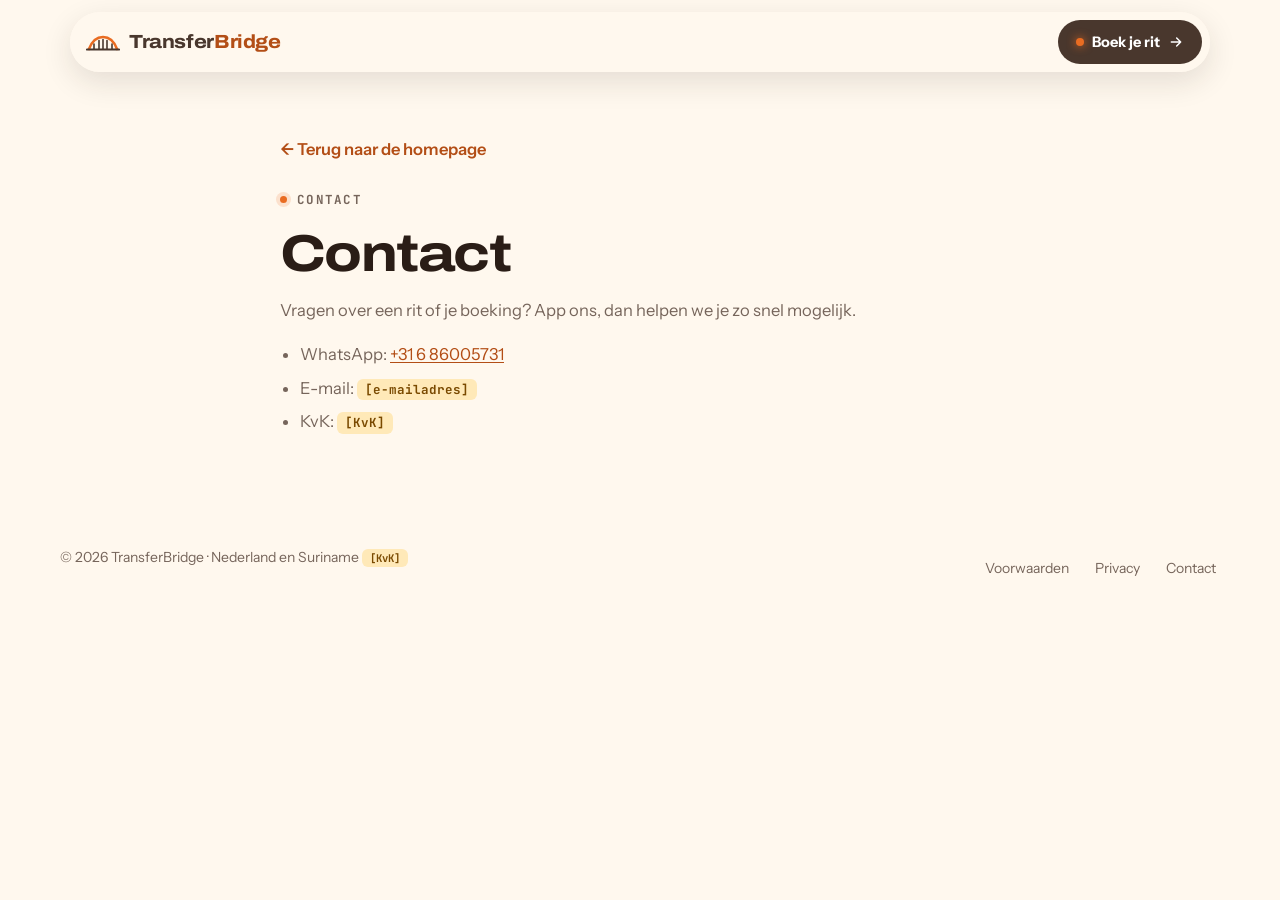
==== contact.html @ 7dc7ca0f "Reviewpunten verwerkt en WhatsApp-nummer toegevoegd - WhatsApp-nummer +31 6 86005731 in js/config.js" ====
<!doctype html>
<html lang="nl">
<head>
  <meta charset="utf-8">
  <meta name="viewport" content="width=device-width, initial-scale=1, viewport-fit=cover">
  <title>Contact | TransferBridge</title>
  <meta name="description" content="Neem contact op met TransferBridge.">
  <!-- Tot de livegang niet indexeren. Bij livegang deze regel weghalen. -->
  <meta name="robots" content="noindex, nofollow">
  <meta name="theme-color" content="#49372D">
  <link rel="icon" href="favicon.svg" type="image/svg+xml">
  <link rel="preconnect" href="https://fonts.googleapis.com">
  <link rel="preconnect" href="https://fonts.gstatic.com" crossorigin>
  <link rel="stylesheet" href="https://fonts.googleapis.com/css2?family=Archivo:wdth,wght@100..125,500..800&family=Instrument+Sans:wght@400;500;600;700&family=JetBrains+Mono:wght@500;700&display=swap">
  <link rel="stylesheet" href="css/style.css?v=2">
</head>
<body>
<svg width="0" height="0" style="position:absolute" aria-hidden="true"><symbol id="logo" viewBox="0 0 34 22"><path d="M3 18 C 9 2, 25 2, 31 18" fill="none" stroke="#E96C22" stroke-width="2.6" stroke-linecap="round"/><path d="M8 18v-5M13 18V9.5M17 18V8.5M21 18V9.5M26 18v-5" stroke="#49372D" stroke-width="1.6" stroke-linecap="round"/><path d="M1 18.5h32" stroke="#49372D" stroke-width="2.2" stroke-linecap="round"/></symbol><symbol id="arrow" viewBox="0 0 24 24"><path fill="none" stroke="currentColor" stroke-width="2.2" stroke-linecap="round" stroke-linejoin="round" d="M5 12h14M13 6l6 6-6 6"/></symbol></svg>
<div class="page">
  <header class="nav">
    <a class="brand" href="index.html" aria-label="TransferBridge, naar de homepage"><svg aria-hidden="true"><use href="#logo"/></svg><span>Transfer<b>Bridge</b></span></a>
    <a class="nav__cta" href="index.html#boeken" aria-label="Boek je rit"><i aria-hidden="true"></i><span>Boek je rit</span><svg width="16" height="16" aria-hidden="true" class="nav__cta-ico"><use href="#arrow"/></svg></a>
  </header>

  <main class="wrap legal">
    <a class="legal__back" href="index.html">← Terug naar de homepage</a>
    <span class="label">Contact</span>
    <h1>Contact</h1>
    <p>Vragen over een rit of je boeking? App ons, dan helpen we je zo snel mogelijk.</p>
    <ul>
      <li>WhatsApp: <a href="https://wa.me/31686005731" target="_blank" rel="noopener">+31 6 86005731</a></li>
      <li>E-mail: <span class="todo">[e-mailadres]</span></li>
      <li>KvK: <span class="todo">[KvK]</span></li>
    </ul>
  </main>

  <footer class="wrap foot">
    <span>© 2026 TransferBridge · Nederland en Suriname <span class="todo">[KvK]</span></span>
    <nav aria-label="Voettekst"><a href="voorwaarden.html">Voorwaarden</a><a href="privacy.html">Privacy</a><a href="contact.html">Contact</a></nav>
  </footer>
</div>
</body>
</html>
---- css/style.css ----
/* TransferBridge: licht crème met donkerbruine panelen en oranje gloed.
   Kenmerk: het reisbord (zoals op Schiphol), met alle ritdelen van één boeking onder elkaar.
   Eén blok per scherm: kop met reisbord, keuzelijst + donker paneel, boeken, lichtende tijdlijn, bento, annuleren, vragen, slot.
   Bewust één thema (licht met donkere vlakken); alle kleuren staan hieronder vast. */
:root {
  color-scheme: light;
  --cream: #FFF0D9; --paper: #FFF8EE; --card: #FFFFFF; --line: #EEDFCB; --line-2: #E2CDB1;
  --brown: #49372D; --brown-deep: #2B1F18; --brown-2: #3A2B22; --brown-line: #5C493D;
  --orange: #E96C22; --orange-deep: #B34E16; --orange-wash: #FCE3CF;
  --text: #2A1D16; --muted: #76655B; --on-dark: #FBEEDD; --on-dark-muted: #C7B3A2;
  --board: #1F1712; --board-text: #FFC79C;
  --ok: #2E7D4F; --ok-wash: #DDF1E4; --warn: #9A5A00; --warn-wash: #FFEFCF; --err: #B3261E;
  --todo: #7A4A00; --todo-bg: #FFE9B8;
  --f-display: "Archivo", "Helvetica Neue", Arial, sans-serif;
  --f-body: "Instrument Sans", system-ui, -apple-system, "Segoe UI", sans-serif;
  --f-mono: "JetBrains Mono", ui-monospace, Menlo, monospace;
  --r-xl: 30px; --r-lg: 20px; --r-md: 14px; --pill: 999px;
}
*, *::before, *::after { box-sizing: border-box; }
[hidden] { display: none !important; }
.sr-only { position: absolute; width: 1px; height: 1px; padding: 0; margin: -1px; overflow: hidden; clip: rect(0 0 0 0); white-space: nowrap; border: 0; }
img { max-width: 100%; }
html { scroll-behavior: smooth; }
body { margin: 0; background: var(--paper); color: var(--text); font-family: var(--f-body); font-size: 16.5px; line-height: 1.55; -webkit-font-smoothing: antialiased; }
h1, h2, h3, p { margin: 0; }
ul, ol { margin: 0; padding: 0; list-style: none; }
a { color: inherit; text-decoration: none; }
button, input, select, textarea { font: inherit; color: inherit; }
:focus-visible { outline: 3px solid var(--orange-deep); outline-offset: 3px; border-radius: 8px; }
.dark :focus-visible { outline-color: var(--orange); }
.page { padding-inline: 12px; }
.wrap { max-width: 1200px; margin-inline: auto; padding-inline: 20px; }
.todo { display: inline-block; padding: 1px 8px; border-radius: 6px; background: var(--todo-bg); color: var(--todo); font-family: var(--f-mono); font-size: .76em; font-weight: 700; white-space: nowrap; }

h1, h2 { font-family: var(--f-display); font-stretch: 118%; font-weight: 750; letter-spacing: -0.03em; line-height: 1.02; text-wrap: balance; }
h2 { font-size: clamp(32px, 4.4vw, 54px); }
h3 { font-family: var(--f-display); font-stretch: 108%; font-weight: 700; letter-spacing: -0.015em; line-height: 1.15; }
.label { display: inline-flex; align-items: center; gap: 10px; font-family: var(--f-mono); font-size: 12.5px; font-weight: 700; letter-spacing: .1em; text-transform: uppercase; color: var(--muted); }
.label::before { content: ""; width: 7px; height: 7px; border-radius: 50%; background: var(--orange); box-shadow: 0 0 0 4px rgba(233,108,34,0.16); }
.dark .label { color: var(--on-dark-muted); }
.dark .label::before { box-shadow: 0 0 0 4px rgba(233,108,34,0.2), 0 0 14px var(--orange); }
.hl { color: var(--orange-deep); }
.dark .hl { color: var(--orange); text-shadow: 0 0 30px rgba(233,108,34,0.5); }
.lead { font-size: clamp(16.5px, 1.6vw, 19px); color: var(--muted); max-width: 620px; }
.head { display: grid; gap: 16px; justify-items: center; text-align: center; max-width: 780px; margin: 0 auto 44px; }
.section { padding-block: clamp(80px, 10vw, 128px) 0; }

.btn { display: inline-flex; align-items: center; justify-content: center; gap: 12px; min-height: 52px; padding: 6px 6px 6px 22px; border-radius: var(--pill); border: 0; font-weight: 700; font-size: 15.5px; cursor: pointer; white-space: nowrap; transition: box-shadow .25s ease, transform .2s ease, background .2s ease; }
.btn__dot { width: 40px; height: 40px; border-radius: 50%; display: grid; place-items: center; flex-shrink: 0; }
.btn__dot svg { width: 18px; height: 18px; }
.btn--orange { background: var(--orange); color: var(--brown-deep); }
.btn--orange .btn__dot { background: var(--brown-deep); color: var(--orange); }
.btn--orange:hover { box-shadow: 0 0 36px rgba(233,108,34,0.5); }
.btn--brown { background: var(--brown); color: #fff; }
.btn--brown .btn__dot { background: var(--orange); color: var(--brown-deep); }
.btn--line { padding-right: 22px; background: transparent; border: 1.5px solid rgba(255,240,217,0.35); color: var(--on-dark); }
.btn--line:hover { border-color: var(--on-dark); }
.btn--ghost { padding-right: 22px; background: transparent; border: 1.5px solid var(--line-2); color: var(--text); }
.btn[disabled] { opacity: .45; cursor: not-allowed; box-shadow: none; }

/* Navigatie */
.nav { position: sticky; top: calc(10px + env(safe-area-inset-top, 0px)); z-index: 50; max-width: 1140px; margin: 12px auto 0; display: flex; align-items: center; gap: 16px; padding: 8px 8px 8px 16px; border-radius: var(--pill); background: rgba(255,248,238,0.92); backdrop-filter: blur(14px); -webkit-backdrop-filter: blur(14px); box-shadow: 0 10px 30px rgba(43,31,24,0.12); }
.brand { display: inline-flex; align-items: center; gap: 9px; margin-right: auto; font-family: var(--f-display); font-stretch: 112%; font-weight: 750; font-size: 19px; letter-spacing: -0.02em; color: var(--brown); }
.brand svg { width: 34px; height: 22px; flex-shrink: 0; }
.brand b { color: var(--orange-deep); font-weight: 750; }
.nav__links { display: flex; gap: 2px; }
.nav__links a { padding: 9px 14px; border-radius: var(--pill); font-weight: 600; font-size: 14.5px; color: #4E3F36; }
.nav__links a:hover { background: var(--cream); color: var(--text); }
.nav__cta { display: inline-flex; align-items: center; gap: 8px; min-height: 44px; padding: 0 18px; border-radius: var(--pill); background: var(--brown); color: #fff; font-weight: 700; font-size: 14.5px; }
.nav__cta i { width: 8px; height: 8px; border-radius: 50%; background: var(--orange); box-shadow: 0 0 10px var(--orange); }

/* Kop */
.hero { position: relative; overflow: hidden; isolation: isolate; margin-top: 12px; border-radius: var(--r-xl); background: radial-gradient(70% 80% at 85% 20%, #6A3A1E 0%, transparent 60%), radial-gradient(60% 60% at 0% 100%, #3E2A1F 0%, transparent 70%), var(--brown-deep); color: var(--on-dark); }
.hero__arc { position: absolute; z-index: -1; inset: auto -10% -46% -10%; height: 90%; border-radius: 50% 50% 0 0; border-top: 1.5px dashed rgba(233,108,34,0.35); pointer-events: none; }
.hero__grid { display: grid; grid-template-columns: 1fr 1fr; gap: 48px; align-items: center; padding-block: 68px 72px; }
.hero__body { display: grid; gap: 22px; justify-items: start; min-width: 0; }
.hero h1 { font-size: clamp(40px, 5.4vw, 70px); color: #fff; }
.hero__sub { font-size: clamp(16.5px, 1.6vw, 19px); color: var(--on-dark); opacity: .88; max-width: 540px; }
.hero__actions { display: flex; flex-wrap: wrap; gap: 10px; }
.hero__facts { display: flex; flex-wrap: wrap; gap: 8px; }
.hero__facts span { display: inline-flex; align-items: center; gap: 8px; padding: 8px 14px 8px 10px; border-radius: var(--pill); background: rgba(255,240,217,0.07); border: 1px solid rgba(255,240,217,0.16); font-size: 14px; font-weight: 600; }
.hero__facts span::before { content: ""; width: 18px; height: 18px; border-radius: 50%; background: rgba(233,108,34,0.2) url("data:image/svg+xml,%3Csvg xmlns='http://www.w3.org/2000/svg' viewBox='0 0 24 24' fill='none' stroke='%23E96C22' stroke-width='3.4' stroke-linecap='round' stroke-linejoin='round'%3E%3Cpath d='M20 6 9 17l-5-5'/%3E%3C/svg%3E") center/11px no-repeat; }

/* Reisbord */
.board { position: relative; min-width: 0; border-radius: 22px; background: var(--board); border: 1px solid #3B2C22; box-shadow: 0 40px 80px rgba(0,0,0,0.45), 0 0 0 6px rgba(255,240,217,0.04); font-family: var(--f-mono); overflow: hidden; }
.board__top { display: flex; justify-content: space-between; align-items: center; gap: 12px; padding: 16px 18px; border-bottom: 1px solid #3B2C22; color: var(--on-dark-muted); font-size: 12px; letter-spacing: .08em; text-transform: uppercase; }
.board__top b { color: var(--board-text); font-weight: 700; }
.board__route { display: flex; align-items: center; gap: 14px; padding: 18px; border-bottom: 1px solid #3B2C22; }
.board__code { font-family: var(--f-display); font-stretch: 125%; font-weight: 800; font-size: 34px; letter-spacing: .02em; color: #fff; line-height: 1; }
.board__code small { display: block; margin-top: 4px; font-family: var(--f-mono); font-size: 11px; font-weight: 500; letter-spacing: .06em; color: var(--on-dark-muted); text-transform: uppercase; }
.board__line { position: relative; flex: 1; height: 2px; background: repeating-linear-gradient(90deg, var(--orange) 0 8px, transparent 8px 14px); opacity: .7; }
.board__line::after { content: ""; position: absolute; top: 50%; left: 0; width: 10px; height: 10px; border-radius: 50%; background: var(--orange); box-shadow: 0 0 14px var(--orange); transform: translate(-50%, -50%); animation: fly 5s ease-in-out infinite; }
@keyframes fly { 0% { left: 0; } 70%, 100% { left: 100%; } }
.board__rows { display: grid; }
.brow { display: grid; grid-template-columns: 56px 1fr auto; gap: 12px; align-items: center; padding: 13px 18px; border-bottom: 1px solid #2E221B; font-size: 13.5px; color: var(--on-dark); }
.brow:last-child { border-bottom: 0; }
.brow__n { color: var(--board-text); font-weight: 700; }
.brow__w { min-width: 0; }
.brow__w b { display: block; font-weight: 700; color: #fff; white-space: nowrap; overflow: hidden; text-overflow: ellipsis; }
.brow__w span { color: var(--on-dark-muted); font-size: 12px; }
.brow__s { padding: 4px 10px; border-radius: 6px; background: #2E221B; color: var(--board-text); font-size: 11.5px; font-weight: 700; white-space: nowrap; }
.brow--flight { color: var(--on-dark-muted); }
.brow--flight b { color: var(--on-dark-muted); }
.brow--flight .brow__s { background: transparent; color: var(--on-dark-muted); border: 1px dashed #4A3A2E; }
.brow--next .brow__s { background: var(--orange); color: var(--brown-deep); box-shadow: 0 0 16px rgba(233,108,34,0.55); }
.chipf { position: absolute; z-index: 2; display: inline-flex; align-items: center; gap: 8px; padding: 9px 14px; border-radius: 999px; background: rgba(43,31,24,0.92); border: 1px solid rgba(233,108,34,0.45); font-size: 13px; font-weight: 600; color: #fff; white-space: nowrap; animation: float 6s ease-in-out infinite; }
.chipf::before { content: ""; width: 8px; height: 8px; border-radius: 50%; background: var(--orange); box-shadow: 0 0 10px var(--orange); }
.hero__visual { position: relative; min-width: 0; }
.chipf--1 { top: -18px; right: 18px; }
.chipf--2 { bottom: -18px; left: 18px; animation-delay: -3s; }
@keyframes float { 0%, 100% { transform: translateY(0); } 50% { transform: translateY(-8px); } }

/* Keuzelijst + donker paneel */
.pick { display: grid; grid-template-columns: 0.9fr 1.1fr; gap: 14px; padding: 14px; border-radius: var(--r-xl); background: var(--cream); }
.pick__list { display: grid; gap: 8px; align-content: start; }
.pick__opt { display: grid; grid-template-columns: auto 1fr auto; align-items: center; gap: 14px; padding: 18px; border-radius: var(--r-lg); border: 1.5px solid transparent; background: var(--card); text-align: left; cursor: pointer; transition: border-color .2s ease, box-shadow .2s ease; }
.pick__opt:hover { border-color: var(--line-2); }
.pick__opt[aria-selected="true"] { border-color: var(--orange); box-shadow: 0 0 0 5px rgba(233,108,34,0.14); }
.pick__ico { width: 48px; height: 48px; border-radius: 14px; display: grid; place-items: center; background: var(--orange-wash); color: var(--orange-deep); font-family: var(--f-display); font-stretch: 125%; font-weight: 800; font-size: 13px; letter-spacing: .02em; }
.pick__opt[aria-selected="true"] .pick__ico { background: var(--orange); color: var(--brown-deep); }
.pick__opt strong { display: block; font-family: var(--f-display); font-stretch: 108%; font-size: 19px; font-weight: 700; }
.pick__opt span { font-size: 14.5px; color: var(--muted); }
.pick__opt svg { width: 20px; height: 20px; color: var(--muted); }
.panel { position: relative; overflow: hidden; display: grid; gap: 22px; align-content: start; padding: 32px; border-radius: var(--r-lg); background: radial-gradient(80% 70% at 100% 0%, #6A3A1E 0%, transparent 60%), var(--brown-deep); color: var(--on-dark); min-height: 440px; }
.panel h3 { font-size: clamp(24px, 2.6vw, 32px); color: #fff; }
.panel p { color: var(--on-dark-muted); max-width: 520px; }
.panel__legs { display: grid; gap: 8px; }
.panel__legs li { display: flex; align-items: center; gap: 12px; padding: 12px 14px; border-radius: var(--r-md); background: rgba(255,240,217,0.06); border: 1px solid rgba(255,240,217,0.1); font-size: 15px; }
.panel__legs li b { font-family: var(--f-mono); font-size: 12px; color: var(--board-text); min-width: 46px; }
.panel__price { display: flex; flex-wrap: wrap; gap: 10px; }
.panel__price div { flex: 1 1 140px; padding: 14px 16px; border-radius: var(--r-md); background: rgba(233,108,34,0.1); border: 1px solid rgba(233,108,34,0.35); }
.panel__price small { display: block; font-size: 13px; color: var(--on-dark-muted); }
.panel__price strong { font-family: var(--f-display); font-stretch: 112%; font-size: 30px; font-weight: 750; color: #fff; }
.panel .btn { justify-self: start; }
.panel__fade { animation: fade .35s ease; }
@keyframes fade { from { transform: translateY(8px); opacity: .4; } to { transform: none; opacity: 1; } }

/* Boeken */
.book { display: grid; grid-template-columns: 1.4fr 0.6fr; gap: 14px; align-items: start; padding: 14px; border-radius: var(--r-xl); background: var(--cream); }
.form { display: grid; gap: 14px; min-width: 0; }
.steps { display: grid; grid-template-columns: repeat(4, 1fr); gap: 6px; padding: 6px; margin: 0; list-style: none; border-radius: var(--pill); background: var(--card); }
.steps li { display: flex; }
.steps button { width: 100%; }
.steps button { display: flex; align-items: center; justify-content: center; gap: 8px; min-height: 44px; border: 0; border-radius: var(--pill); background: transparent; font-weight: 700; font-size: 14px; color: var(--muted); cursor: pointer; }
.steps button b { display: grid; place-items: center; width: 24px; height: 24px; border-radius: 50%; background: var(--paper); font-size: 12px; }
.steps button[aria-current="step"] { background: var(--brown); color: #fff; }
.steps button[aria-current="step"] b { background: var(--orange); color: var(--brown-deep); }
.steps button.is-done b { background: var(--ok-wash); color: var(--ok); }
.card { display: grid; gap: 18px; padding: 26px; border-radius: var(--r-lg); background: var(--card); }
.card > h3 { font-size: 22px; }
.card__hint { font-size: 14.5px; color: var(--muted); margin-top: -10px; }
.seg { display: grid; grid-auto-flow: column; grid-auto-columns: 1fr; gap: 4px; padding: 4px; border-radius: var(--pill); background: var(--paper); border: 1px solid var(--line); }
.seg button { min-height: 44px; padding: 0 12px; border: 0; border-radius: var(--pill); background: transparent; font-weight: 700; font-size: 14.5px; color: var(--muted); cursor: pointer; }
.seg button[aria-pressed="true"] { background: var(--brown); color: #fff; }
.field-label { display: block; margin-bottom: 8px; font-size: 13.5px; font-weight: 700; }
.leg { display: grid; gap: 14px; padding: 18px; border-radius: var(--r-md); border: 1.5px solid var(--line); background: var(--paper); }
.leg__head { display: flex; align-items: center; gap: 12px; flex-wrap: wrap; }
.leg__n { font-family: var(--f-mono); font-size: 12px; font-weight: 700; padding: 4px 9px; border-radius: 6px; background: var(--brown); color: var(--board-text); }
.leg__head h4 { margin: 0; font-family: var(--f-display); font-stretch: 108%; font-size: 18px; font-weight: 700; }
.leg__flag { margin-left: auto; font-family: var(--f-mono); font-size: 11.5px; font-weight: 700; color: var(--muted); letter-spacing: .06em; }
.grid2 { display: grid; grid-template-columns: 1fr 1fr; gap: 12px; }
.grid3 { display: grid; grid-template-columns: 1.2fr 1fr 1fr; gap: 12px; }
.f { display: grid; gap: 6px; min-width: 0; }
.f label { font-size: 13.5px; font-weight: 700; }
.f input, .f select, .f textarea { width: 100%; min-height: 48px; padding: 11px 14px; border-radius: 12px; border: 1.5px solid var(--line-2); background: #fff; font-size: 16px; }
.f textarea { min-height: 90px; resize: vertical; }
.f input:focus, .f select:focus, .f textarea:focus { outline: none; border-color: var(--orange); box-shadow: 0 0 0 4px rgba(233,108,34,0.15); }
.f.is-err input, .f.is-err select { border-color: var(--err); }
.f__err { font-size: 13px; font-weight: 600; color: var(--err); }
.f__err:empty { display: none; }
.f--full { grid-column: 1 / -1; }
.note { display: flex; gap: 12px; align-items: flex-start; padding: 12px 14px; border-radius: 12px; background: var(--orange-wash); font-size: 14.5px; color: #5A3415; }
.note svg { width: 20px; height: 20px; flex-shrink: 0; margin-top: 1px; color: var(--orange-deep); }
.note--ok { background: var(--ok-wash); color: #1E5235; }
.note--ok svg { color: var(--ok); }
.note--warn { background: var(--warn-wash); color: #5C3700; }
.note--warn svg { color: var(--warn); }
.counts { display: grid; gap: 8px; }
.count { display: flex; align-items: center; justify-content: space-between; gap: 12px; padding: 12px 14px; border-radius: var(--r-md); background: var(--paper); border: 1px solid var(--line); }
.count strong { display: block; font-weight: 700; }
.count small { color: var(--muted); font-size: 13.5px; }
.stepper { display: inline-flex; align-items: center; gap: 4px; padding: 3px; border-radius: var(--pill); background: #fff; border: 1px solid var(--line-2); flex-shrink: 0; }
.stepper button { width: 40px; height: 40px; border: 0; border-radius: 50%; background: var(--cream); font-size: 20px; font-weight: 700; cursor: pointer; }
.stepper output { min-width: 30px; text-align: center; font-weight: 700; font-variant-numeric: tabular-nums; }
.veh { display: grid; grid-template-columns: auto 1fr; gap: 16px; align-items: center; padding: 18px; border-radius: var(--r-md); background: var(--brown-deep); color: var(--on-dark); }
.veh__ico { width: 64px; height: 64px; border-radius: 16px; display: grid; place-items: center; background: var(--orange); color: var(--brown-deep); box-shadow: 0 0 30px rgba(233,108,34,0.45); }
.veh__ico svg { width: 36px; height: 36px; }
.veh strong { display: block; font-family: var(--f-display); font-stretch: 112%; font-size: 20px; color: #fff; }
.veh span { font-size: 14px; color: var(--on-dark-muted); }
.check { display: flex; gap: 10px; align-items: flex-start; font-size: 14.5px; cursor: pointer; }
.check input { width: 20px; height: 20px; margin: 2px 0 0; accent-color: var(--orange-deep); flex-shrink: 0; }
.nav-steps { display: flex; justify-content: space-between; gap: 10px; flex-wrap: wrap; }

/* Samenvatting */
.sum { position: sticky; top: 96px; display: grid; gap: 16px; padding: 24px; border-radius: var(--r-lg); background: radial-gradient(90% 60% at 100% 0%, #5B331C 0%, transparent 60%), var(--brown-deep); color: var(--on-dark); min-width: 0; }
.sum h3 { font-size: 21px; color: #fff; }
.sum__ref { font-family: var(--f-mono); font-size: 12px; color: var(--on-dark-muted); letter-spacing: .06em; }
.sum__legs { display: grid; gap: 10px; }
.sum__legs li { display: grid; grid-template-columns: auto 1fr auto; gap: 10px; align-items: start; font-size: 14px; }
.sum__legs li > b { font-family: var(--f-mono); font-size: 11.5px; color: var(--board-text); padding-top: 2px; }
.sum__legs li span small { display: block; color: var(--on-dark-muted); font-size: 12.5px; }
.sum__legs li > em { font-style: normal; font-weight: 700; color: #fff; white-space: nowrap; font-variant-numeric: tabular-nums; }
.sum__legs li > em.q { color: var(--board-text); font-weight: 600; }
.sum__extra { font-size: 13.5px; color: var(--board-text); }
.sum__total { display: flex; justify-content: space-between; align-items: baseline; gap: 12px; padding-top: 14px; border-top: 1px solid var(--brown-line); color: var(--on-dark-muted); font-size: 14.5px; }
.sum__total strong { font-family: var(--f-display); font-stretch: 112%; font-size: 32px; font-weight: 750; color: #fff; font-variant-numeric: tabular-nums; }
.sum__mode { padding: 12px 14px; border-radius: var(--r-md); background: rgba(233,108,34,0.1); border: 1px solid rgba(233,108,34,0.35); font-size: 13.5px; }
.sum__mode b { color: var(--orange); }
.sum__micro { font-size: 12.5px; color: var(--on-dark-muted); }

/* Resultaat */
.done { display: grid; gap: 20px; justify-items: start; }
.done__ref { font-family: var(--f-mono); font-size: 14px; font-weight: 700; padding: 6px 12px; border-radius: 8px; background: var(--brown); color: var(--board-text); }
.track { display: grid; gap: 0; width: 100%; }
.track li { position: relative; display: grid; grid-template-columns: 28px 1fr; gap: 14px; padding-bottom: 18px; }
.track li::before { content: ""; position: absolute; left: 13px; top: 28px; bottom: 0; width: 2px; background: var(--line-2); }
.track li:last-child::before { display: none; }
.track i { width: 28px; height: 28px; border-radius: 50%; border: 2px solid var(--line-2); background: #fff; }
.track li.is-on i { border-color: var(--ok); background: var(--ok) url("data:image/svg+xml,%3Csvg xmlns='http://www.w3.org/2000/svg' viewBox='0 0 24 24' fill='none' stroke='white' stroke-width='3.4' stroke-linecap='round' stroke-linejoin='round'%3E%3Cpath d='M20 6 9 17l-5-5'/%3E%3C/svg%3E") center/14px no-repeat; }
.track li.is-now i { border-color: var(--orange); box-shadow: 0 0 0 5px rgba(233,108,34,0.18); }
.track strong { display: block; }
.track span { font-size: 14.5px; color: var(--muted); }

/* Tijdlijn */
.flow { display: grid; grid-template-columns: 0.85fr 1.15fr; gap: 56px; align-items: start; }
.flow__head { position: sticky; top: 120px; display: grid; gap: 18px; justify-items: start; }
.tl { position: relative; display: grid; gap: 14px; padding-left: 38px; }
.tl::before { content: ""; position: absolute; left: 13px; top: 8px; bottom: 8px; width: 2px; background: var(--line-2); }
.tl::after { content: ""; position: absolute; left: 13px; top: 8px; width: 2px; height: var(--fill, 0px); background: var(--orange); box-shadow: 0 0 12px var(--orange); transition: height .3s ease; }
.tl li { position: relative; display: grid; gap: 8px; padding: 22px 24px; border-radius: var(--r-lg); background: var(--card); border: 1.5px solid var(--line); transition: border-color .4s ease, box-shadow .4s ease; }
.tl li::before { content: ""; position: absolute; left: -32px; top: 28px; width: 16px; height: 16px; border-radius: 50%; background: var(--paper); border: 2px solid var(--line-2); transition: all .4s ease; }
.tl li.is-lit { border-color: var(--orange); box-shadow: 0 14px 40px rgba(233,108,34,0.14); }
.tl li.is-lit::before { background: var(--orange); border-color: var(--orange); box-shadow: 0 0 0 5px rgba(233,108,34,0.18), 0 0 16px var(--orange); }
.tl__when { font-family: var(--f-mono); font-size: 12px; font-weight: 700; letter-spacing: .06em; text-transform: uppercase; color: var(--orange-deep); }
.tl h3 { font-size: 21px; }
.tl p { color: var(--muted); }

/* Bento */
.bento { display: grid; grid-template-columns: repeat(6, 1fr); gap: 14px; padding: 14px; border-radius: var(--r-xl); background: var(--cream); }
.tile { position: relative; overflow: hidden; display: grid; gap: 12px; align-content: start; padding: 26px; border-radius: var(--r-lg); background: var(--card); min-width: 0; }
.tile h3 { font-size: 21px; }
.tile p { color: var(--muted); font-size: 15.5px; }
.tile--a { grid-column: span 4; background: radial-gradient(70% 90% at 100% 0%, #6A3A1E 0%, transparent 60%), var(--brown-deep); color: var(--on-dark); }
.tile--a h3 { color: #fff; } .tile--a p { color: var(--on-dark-muted); }
.tile--b { grid-column: span 2; }
.tile--c { grid-column: span 2; }
.tile--d { grid-column: span 2; }
.tile--e { grid-column: span 2; }
.land { display: grid; grid-template-columns: auto 1fr auto; gap: 12px; align-items: center; margin-top: 8px; font-family: var(--f-mono); font-size: 12.5px; color: var(--on-dark-muted); }
.land__bar { position: relative; height: 8px; border-radius: 99px; background: rgba(255,240,217,0.1); overflow: hidden; }
.land__bar::after { content: ""; position: absolute; inset: 0 auto 0 0; width: 100%; background: linear-gradient(90deg, var(--orange), #F7A56D); box-shadow: 0 0 14px var(--orange); transform-origin: left; animation: grow 4s ease-in-out infinite; }
@keyframes grow { 0% { transform: scaleX(.05); } 70%, 100% { transform: scaleX(1); } }
.land b { color: #fff; }
.rule { display: grid; gap: 6px; }
.rule div { display: flex; justify-content: space-between; gap: 10px; padding: 10px 12px; border-radius: 10px; background: var(--paper); font-size: 14px; }
.rule b { font-family: var(--f-mono); font-size: 12.5px; color: var(--orange-deep); }
.big { font-family: var(--f-display); font-stretch: 125%; font-size: 46px; font-weight: 800; letter-spacing: -0.03em; line-height: 1; color: var(--orange-deep); }

/* Wachten en no-show */
.wait { position: relative; overflow: hidden; display: grid; gap: 36px; padding: clamp(28px, 5vw, 56px); border-radius: var(--r-xl); background: radial-gradient(60% 70% at 100% 0%, #6A3A1E 0%, transparent 60%), var(--brown-deep); color: var(--on-dark); }
.wait__head { display: grid; gap: 16px; max-width: 720px; }
.wait__head h2 { color: #fff; }
.wait__head p { color: var(--on-dark-muted); font-size: clamp(16.5px, 1.6vw, 18.5px); }
.wait__steps { position: relative; display: grid; grid-template-columns: repeat(4, 1fr); gap: 14px; }
.wait__steps::before { content: ""; position: absolute; top: 15px; left: 8px; right: 8px; height: 2px; background: repeating-linear-gradient(90deg, rgba(233,108,34,0.55) 0 8px, transparent 8px 14px); }
.wait__steps li { position: relative; display: grid; gap: 8px; align-content: start; padding: 44px 20px 22px; border-radius: var(--r-lg); background: rgba(255,240,217,0.05); border: 1px solid rgba(255,240,217,0.1); }
.wait__steps li::before { content: ""; position: absolute; top: 8px; left: 20px; width: 16px; height: 16px; border-radius: 50%; background: var(--orange); box-shadow: 0 0 0 5px rgba(233,108,34,0.2), 0 0 16px var(--orange); }
.wait__steps li:last-child { border-color: rgba(233,108,34,0.55); background: rgba(233,108,34,0.1); }
.wait__t { font-family: var(--f-mono); font-size: 12px; font-weight: 700; letter-spacing: .06em; text-transform: uppercase; color: var(--board-text); }
.wait__steps h3 { font-size: 18.5px; color: #fff; }
.wait__steps p { font-size: 15px; color: var(--on-dark-muted); }
.wait__foot { font-size: 14.5px; color: var(--on-dark-muted); }

/* Over ons */
.about { display: grid; grid-template-columns: 1fr 1fr; gap: 14px; padding: 14px; border-radius: var(--r-xl); background: var(--cream); }
.about__body { display: grid; gap: 20px; align-content: center; justify-items: start; padding: clamp(14px, 3vw, 36px); min-width: 0; }
.about__p { color: var(--muted); max-width: 560px; }
.about__p .todo, .wait__foot .todo { white-space: normal; }
.about__bridge { position: relative; display: grid; grid-template-columns: 1fr 1fr; gap: 14px; align-content: center; padding: 28px; border-radius: var(--r-lg); background: var(--card); min-width: 0; }
.about__bridge .arc { grid-column: 1 / -1; grid-row: 1; width: 100%; height: 56px; }
.side { grid-row: 2; display: grid; gap: 10px; align-content: start; padding: 20px; border-radius: var(--r-md); background: var(--paper); border: 1.5px solid var(--line); min-width: 0; }
.side--sr { border-color: var(--orange); box-shadow: 0 0 0 5px rgba(233,108,34,0.12); }
.side__code { justify-self: start; font-family: var(--f-display); font-stretch: 125%; font-weight: 800; font-size: 13px; padding: 5px 9px; border-radius: 8px; background: var(--brown); color: var(--board-text); }
.side h3 { font-size: 21px; }
.side li { font-size: 14.5px; color: var(--muted); padding: 6px 0; border-top: 1px solid var(--line); }
.about__photo { grid-column: 1 / -1; display: grid; place-items: center; min-height: 120px; border-radius: var(--r-md); background: repeating-linear-gradient(135deg, var(--paper) 0 12px, var(--cream) 12px 24px); }

/* Annuleren */
.cancel { display: grid; grid-template-columns: repeat(3, 1fr); gap: 0; border-radius: var(--r-lg); overflow: hidden; background: var(--card); border: 1.5px solid var(--line); }
.cancel > div { display: grid; gap: 10px; padding: 28px; border-right: 1.5px solid var(--line); }
.cancel > div:last-child { border-right: 0; }
.cancel small { font-family: var(--f-mono); font-size: 12px; font-weight: 700; letter-spacing: .06em; text-transform: uppercase; color: var(--muted); }
.cancel strong { font-family: var(--f-display); font-stretch: 125%; font-size: 52px; font-weight: 800; line-height: 1; letter-spacing: -0.03em; }
.cancel span { color: var(--muted); font-size: 15px; }
.cancel .meter { height: 8px; border-radius: 99px; background: var(--cream); overflow: hidden; }
.cancel .meter i { display: block; height: 100%; background: var(--orange); border-radius: inherit; }
.cancel__note { display: flex; flex-wrap: wrap; gap: 8px 24px; justify-content: center; margin-top: 18px; font-size: 14.5px; color: var(--muted); text-align: center; }

/* Vragen */
.faq { max-width: 820px; margin-inline: auto; display: grid; gap: 8px; }
.faq details { border-radius: var(--r-md); background: var(--card); border: 1.5px solid var(--line); }
.faq details[open] { border-color: var(--orange); }
.faq summary { display: flex; justify-content: space-between; align-items: center; gap: 16px; padding: 18px 20px; cursor: pointer; list-style: none; font-weight: 700; font-size: 16.5px; }
.faq summary::-webkit-details-marker { display: none; }
.faq summary::after { content: "+"; display: grid; place-items: center; width: 30px; height: 30px; flex-shrink: 0; border-radius: 50%; background: var(--cream); font-size: 20px; color: var(--orange-deep); transition: transform .2s ease; }
.faq details[open] summary::after { transform: rotate(45deg); }
.faq details p { padding: 0 20px 20px; color: var(--muted); max-width: 680px; }

/* Slot */
.end { position: relative; overflow: hidden; isolation: isolate; display: grid; justify-items: center; gap: 20px; text-align: center; padding: clamp(56px, 8vw, 96px) 24px; border-radius: var(--r-xl); background: radial-gradient(60% 80% at 50% 120%, #8A4720 0%, transparent 65%), var(--brown-deep); color: var(--on-dark); }
.end h2 { color: #fff; max-width: 760px; }
.end p { color: var(--on-dark-muted); max-width: 520px; }
.end__row { display: flex; flex-wrap: wrap; gap: 10px; justify-content: center; }
.foot { display: flex; flex-wrap: wrap; justify-content: space-between; gap: 16px; padding-block: 40px; font-size: 14px; color: var(--muted); }
.foot nav { display: flex; flex-wrap: wrap; gap: 6px 18px; }
.foot nav a { display: inline-flex; align-items: center; min-height: 44px; padding-inline: 4px; }
.btn[aria-disabled="true"] { opacity: .55; cursor: not-allowed; box-shadow: none; }

/* Mobiele balk */
.mbar { display: none; position: fixed; z-index: 60; left: 8px; right: 8px; bottom: calc(8px + env(safe-area-inset-bottom, 0px)); align-items: center; justify-content: space-between; gap: 12px; padding: 10px 10px 10px 18px; border-radius: 22px; background: var(--brown-deep); color: #fff; box-shadow: 0 16px 40px rgba(43,31,24,0.4); }
.mbar small { display: block; font-size: 12px; color: var(--on-dark-muted); }
.mbar strong { font-family: var(--f-display); font-stretch: 112%; font-size: 20px; font-variant-numeric: tabular-nums; }
.mbar a { min-height: 46px; padding: 0 18px; border-radius: var(--pill); background: var(--orange); color: var(--brown-deep); font-weight: 700; font-size: 14.5px; display: inline-flex; align-items: center; }

@media (max-width: 1020px) {
  .nav__links { display: none; }
  .hero__grid { grid-template-columns: 1fr; padding-block: 52px 56px; gap: 44px; }
  .pick { grid-template-columns: 1fr; }
  .panel { min-height: 0; }
  .book { grid-template-columns: 1fr; }
  .sum { position: static; }
  .flow { grid-template-columns: 1fr; gap: 32px; }
  .flow__head { position: static; }
  .tile--a { grid-column: span 6; }
  .wait__steps { grid-template-columns: 1fr 1fr; }
  .wait__steps::before { display: none; }
  .about { grid-template-columns: minmax(0, 1fr); }
  .tile--b, .tile--c, .tile--d, .tile--e { grid-column: span 3; }
}
@media (max-width: 640px) {
  .page { padding-inline: 8px; }
  .wrap { padding-inline: 14px; }
  .nav__cta span { position: absolute; width: 1px; height: 1px; overflow: hidden; clip: rect(0 0 0 0); white-space: nowrap; }
  .hero__actions .btn { flex: 1 1 100%; justify-content: space-between; }
  .board__code { font-size: 26px; }
  .brow { grid-template-columns: 44px 1fr auto; padding: 12px 14px; font-size: 13px; }
  .chipf { font-size: 12px; padding: 7px 11px; }
  .pick, .book, .bento { padding: 8px; gap: 8px; border-radius: 24px; }
  .panel, .card, .sum, .tile { padding: 20px; }
  .steps button .steps__t { position: absolute; width: 1px; height: 1px; overflow: hidden; clip: rect(0 0 0 0); white-space: nowrap; }
  .chipf--2 { display: none; }
  .grid2, .grid3 { grid-template-columns: 1fr; }
  .tile--b, .tile--c, .tile--d, .tile--e { grid-column: span 6; }
  .cancel { grid-template-columns: 1fr; }
  .wait__steps { grid-template-columns: 1fr; }
  .about__bridge { padding: 16px; gap: 8px; }
  .side { padding: 14px; }
  .side h3 { font-size: 18px; }
  .cancel > div { border-right: 0; border-bottom: 1.5px solid var(--line); padding: 22px; }
  .cancel > div:last-child { border-bottom: 0; }
  .cancel strong { font-size: 42px; }
  .tl { padding-left: 30px; }
  .tl::before, .tl::after { left: 9px; }
  .tl li::before { left: -28px; }
  .tl li { padding: 18px; }
  .nav-steps .btn { flex: 1 1 auto; }
  .mbar { display: flex; }
  .mbar.is-hidden { display: none; }
  .foot { padding-bottom: 110px; }
}
@media (prefers-reduced-motion: reduce) { .chipf, .board__line::after, .land__bar::after, .panel__fade { animation: none; } html { scroll-behavior: auto; } }

/* ---------- Losse pagina's (voorwaarden, privacy, contact) ---------- */
.legal { max-width: 760px; margin-inline: auto; padding-block: 56px 72px; display: grid; gap: 18px; }
.legal h1 { font-size: clamp(34px, 5vw, 52px); }
.legal h2 { font-size: 22px; margin-top: 14px; }
.legal p, .legal li { color: var(--muted); }
.legal ul { display: grid; gap: 8px; padding-left: 20px; list-style: disc; }
.legal__back { justify-self: start; display: inline-flex; align-items: center; min-height: 44px; font-weight: 600; color: var(--orange-deep); }
.check a { color: var(--orange-deep); text-decoration: underline; text-underline-offset: 2px; }
.legal .todo { white-space: normal; }
.legal a:not(.legal__back) { color: var(--orange-deep); text-decoration: underline; text-underline-offset: 2px; }
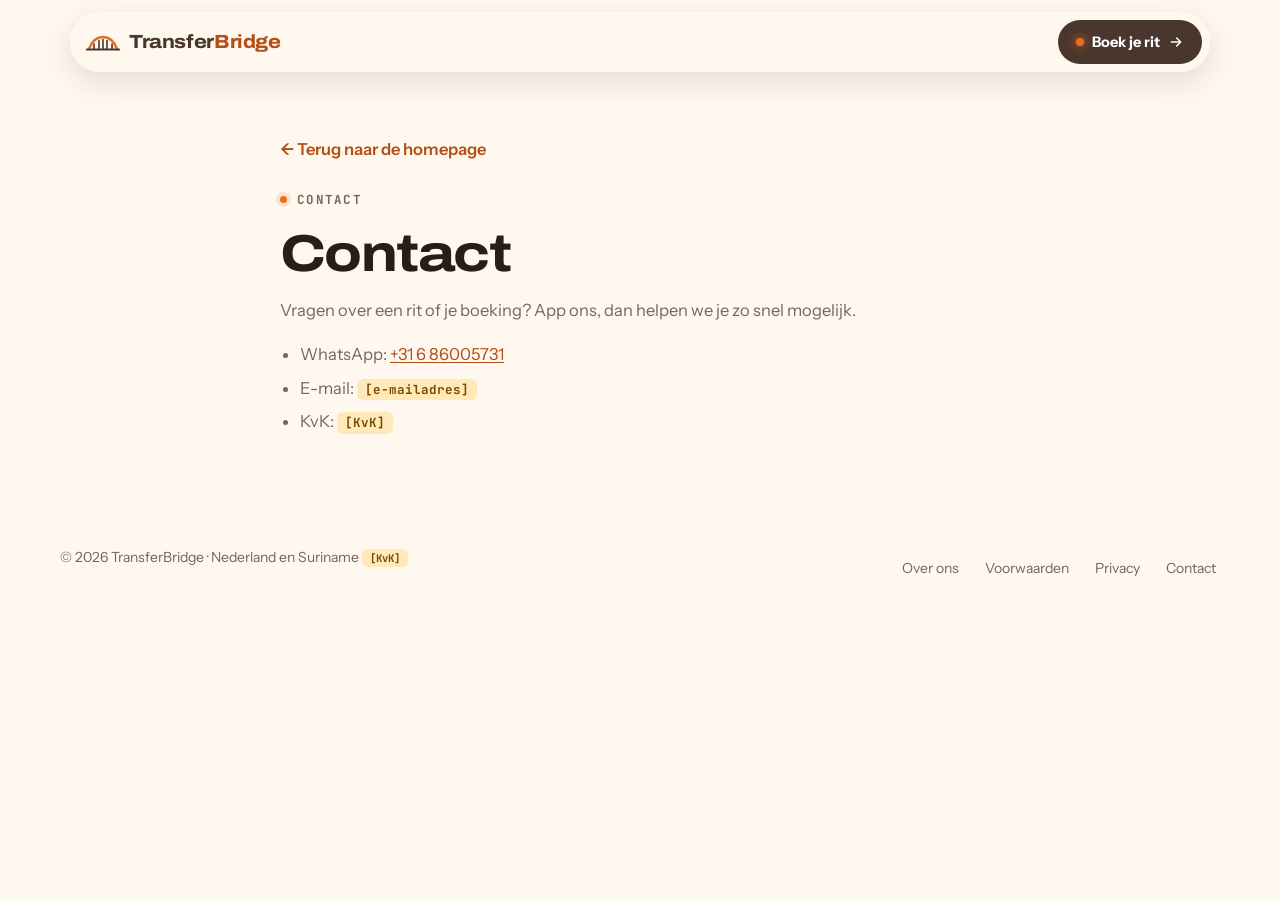
==== commit 89943b8e: "Klantfeedback: kortere homepage en aparte Over ons-pagina - Keuzelijst 'Onze ritten' van de homepage" ====
--- a/contact.html
+++ b/contact.html
@@ -12,7 +12,7 @@
   <link rel="preconnect" href="https://fonts.googleapis.com">
   <link rel="preconnect" href="https://fonts.gstatic.com" crossorigin>
   <link rel="stylesheet" href="https://fonts.googleapis.com/css2?family=Archivo:wdth,wght@100..125,500..800&family=Instrument+Sans:wght@400;500;600;700&family=JetBrains+Mono:wght@500;700&display=swap">
-  <link rel="stylesheet" href="css/style.css?v=2">
+  <link rel="stylesheet" href="css/style.css?v=3">
 </head>
 <body>
 <svg width="0" height="0" style="position:absolute" aria-hidden="true"><symbol id="logo" viewBox="0 0 34 22"><path d="M3 18 C 9 2, 25 2, 31 18" fill="none" stroke="#E96C22" stroke-width="2.6" stroke-linecap="round"/><path d="M8 18v-5M13 18V9.5M17 18V8.5M21 18V9.5M26 18v-5" stroke="#49372D" stroke-width="1.6" stroke-linecap="round"/><path d="M1 18.5h32" stroke="#49372D" stroke-width="2.2" stroke-linecap="round"/></symbol><symbol id="arrow" viewBox="0 0 24 24"><path fill="none" stroke="currentColor" stroke-width="2.2" stroke-linecap="round" stroke-linejoin="round" d="M5 12h14M13 6l6 6-6 6"/></symbol></svg>
@@ -36,7 +36,7 @@
 
   <footer class="wrap foot">
     <span>© 2026 TransferBridge · Nederland en Suriname <span class="todo">[KvK]</span></span>
-    <nav aria-label="Voettekst"><a href="voorwaarden.html">Voorwaarden</a><a href="privacy.html">Privacy</a><a href="contact.html">Contact</a></nav>
+    <nav aria-label="Voettekst"><a href="over-ons.html">Over ons</a><a href="voorwaarden.html">Voorwaarden</a><a href="privacy.html">Privacy</a><a href="contact.html">Contact</a></nav>
   </footer>
 </div>
 </body>
--- a/css/style.css
+++ b/css/style.css
@@ -111,29 +111,6 @@
 @keyframes float { 0%, 100% { transform: translateY(0); } 50% { transform: translateY(-8px); } }
 
 /* Keuzelijst + donker paneel */
-.pick { display: grid; grid-template-columns: 0.9fr 1.1fr; gap: 14px; padding: 14px; border-radius: var(--r-xl); background: var(--cream); }
-.pick__list { display: grid; gap: 8px; align-content: start; }
-.pick__opt { display: grid; grid-template-columns: auto 1fr auto; align-items: center; gap: 14px; padding: 18px; border-radius: var(--r-lg); border: 1.5px solid transparent; background: var(--card); text-align: left; cursor: pointer; transition: border-color .2s ease, box-shadow .2s ease; }
-.pick__opt:hover { border-color: var(--line-2); }
-.pick__opt[aria-selected="true"] { border-color: var(--orange); box-shadow: 0 0 0 5px rgba(233,108,34,0.14); }
-.pick__ico { width: 48px; height: 48px; border-radius: 14px; display: grid; place-items: center; background: var(--orange-wash); color: var(--orange-deep); font-family: var(--f-display); font-stretch: 125%; font-weight: 800; font-size: 13px; letter-spacing: .02em; }
-.pick__opt[aria-selected="true"] .pick__ico { background: var(--orange); color: var(--brown-deep); }
-.pick__opt strong { display: block; font-family: var(--f-display); font-stretch: 108%; font-size: 19px; font-weight: 700; }
-.pick__opt span { font-size: 14.5px; color: var(--muted); }
-.pick__opt svg { width: 20px; height: 20px; color: var(--muted); }
-.panel { position: relative; overflow: hidden; display: grid; gap: 22px; align-content: start; padding: 32px; border-radius: var(--r-lg); background: radial-gradient(80% 70% at 100% 0%, #6A3A1E 0%, transparent 60%), var(--brown-deep); color: var(--on-dark); min-height: 440px; }
-.panel h3 { font-size: clamp(24px, 2.6vw, 32px); color: #fff; }
-.panel p { color: var(--on-dark-muted); max-width: 520px; }
-.panel__legs { display: grid; gap: 8px; }
-.panel__legs li { display: flex; align-items: center; gap: 12px; padding: 12px 14px; border-radius: var(--r-md); background: rgba(255,240,217,0.06); border: 1px solid rgba(255,240,217,0.1); font-size: 15px; }
-.panel__legs li b { font-family: var(--f-mono); font-size: 12px; color: var(--board-text); min-width: 46px; }
-.panel__price { display: flex; flex-wrap: wrap; gap: 10px; }
-.panel__price div { flex: 1 1 140px; padding: 14px 16px; border-radius: var(--r-md); background: rgba(233,108,34,0.1); border: 1px solid rgba(233,108,34,0.35); }
-.panel__price small { display: block; font-size: 13px; color: var(--on-dark-muted); }
-.panel__price strong { font-family: var(--f-display); font-stretch: 112%; font-size: 30px; font-weight: 750; color: #fff; }
-.panel .btn { justify-self: start; }
-.panel__fade { animation: fade .35s ease; }
-@keyframes fade { from { transform: translateY(8px); opacity: .4; } to { transform: none; opacity: 1; } }
 
 /* Boeken */
 .book { display: grid; grid-template-columns: 1.4fr 0.6fr; gap: 14px; align-items: start; padding: 14px; border-radius: var(--r-xl); background: var(--cream); }
@@ -275,7 +252,7 @@
 .about { display: grid; grid-template-columns: 1fr 1fr; gap: 14px; padding: 14px; border-radius: var(--r-xl); background: var(--cream); }
 .about__body { display: grid; gap: 20px; align-content: center; justify-items: start; padding: clamp(14px, 3vw, 36px); min-width: 0; }
 .about__p { color: var(--muted); max-width: 560px; }
-.about__p .todo, .wait__foot .todo { white-space: normal; }
+.about__p .todo, .wait__foot .todo, .ohero .todo { white-space: normal; }
 .about__bridge { position: relative; display: grid; grid-template-columns: 1fr 1fr; gap: 14px; align-content: center; padding: 28px; border-radius: var(--r-lg); background: var(--card); min-width: 0; }
 .about__bridge .arc { grid-column: 1 / -1; grid-row: 1; width: 100%; height: 56px; }
 .side { grid-row: 2; display: grid; gap: 10px; align-content: start; padding: 20px; border-radius: var(--r-md); background: var(--paper); border: 1.5px solid var(--line); min-width: 0; }
@@ -283,7 +260,6 @@
 .side__code { justify-self: start; font-family: var(--f-display); font-stretch: 125%; font-weight: 800; font-size: 13px; padding: 5px 9px; border-radius: 8px; background: var(--brown); color: var(--board-text); }
 .side h3 { font-size: 21px; }
 .side li { font-size: 14.5px; color: var(--muted); padding: 6px 0; border-top: 1px solid var(--line); }
-.about__photo { grid-column: 1 / -1; display: grid; place-items: center; min-height: 120px; border-radius: var(--r-md); background: repeating-linear-gradient(135deg, var(--paper) 0 12px, var(--cream) 12px 24px); }
 
 /* Annuleren */
 .cancel { display: grid; grid-template-columns: repeat(3, 1fr); gap: 0; border-radius: var(--r-lg); overflow: hidden; background: var(--card); border: 1.5px solid var(--line); }
@@ -325,8 +301,6 @@
 @media (max-width: 1020px) {
   .nav__links { display: none; }
   .hero__grid { grid-template-columns: 1fr; padding-block: 52px 56px; gap: 44px; }
-  .pick { grid-template-columns: 1fr; }
-  .panel { min-height: 0; }
   .book { grid-template-columns: 1fr; }
   .sum { position: static; }
   .flow { grid-template-columns: 1fr; gap: 32px; }
@@ -345,8 +319,8 @@
   .board__code { font-size: 26px; }
   .brow { grid-template-columns: 44px 1fr auto; padding: 12px 14px; font-size: 13px; }
   .chipf { font-size: 12px; padding: 7px 11px; }
-  .pick, .book, .bento { padding: 8px; gap: 8px; border-radius: 24px; }
-  .panel, .card, .sum, .tile { padding: 20px; }
+  .book, .bento { padding: 8px; gap: 8px; border-radius: 24px; }
+  .card, .sum, .tile { padding: 20px; }
   .steps button .steps__t { position: absolute; width: 1px; height: 1px; overflow: hidden; clip: rect(0 0 0 0); white-space: nowrap; }
   .chipf--2 { display: none; }
   .grid2, .grid3 { grid-template-columns: 1fr; }
@@ -368,7 +342,7 @@
   .mbar.is-hidden { display: none; }
   .foot { padding-bottom: 110px; }
 }
-@media (prefers-reduced-motion: reduce) { .chipf, .board__line::after, .land__bar::after, .panel__fade { animation: none; } html { scroll-behavior: auto; } }
+@media (prefers-reduced-motion: reduce) { .chipf, .board__line::after, .land__bar::after { animation: none; } html { scroll-behavior: auto; } }
 
 /* ---------- Losse pagina's (voorwaarden, privacy, contact) ---------- */
 .legal { max-width: 760px; margin-inline: auto; padding-block: 56px 72px; display: grid; gap: 18px; }
@@ -380,3 +354,35 @@
 .check a { color: var(--orange-deep); text-decoration: underline; text-underline-offset: 2px; }
 .legal .todo { white-space: normal; }
 .legal a:not(.legal__back) { color: var(--orange-deep); text-decoration: underline; text-underline-offset: 2px; }
+
+/* Link in de Zanderij-notitie van het formulier */
+.note__link { font-weight: 700; color: var(--orange-deep); text-decoration: underline; text-underline-offset: 3px; }
+
+/* Over ons-pagina */
+.ohero { position: relative; overflow: hidden; isolation: isolate; margin-top: 12px; border-radius: var(--r-xl); background: radial-gradient(70% 80% at 85% 20%, #6A3A1E 0%, transparent 60%), var(--brown-deep); color: var(--on-dark); }
+.ohero__grid { display: grid; grid-template-columns: 1fr 1fr; gap: 48px; align-items: center; padding-block: 64px; }
+.ohero__body { display: grid; gap: 22px; justify-items: start; min-width: 0; }
+.ohero h1 { font-size: clamp(38px, 5vw, 64px); color: #fff; }
+.ohero__body p { color: var(--on-dark); opacity: .88; max-width: 540px; font-size: clamp(16.5px, 1.6vw, 19px); }
+.ohero__photo { position: relative; margin: 0; min-width: 0; }
+.ohero__photo img { display: block; width: 100%; height: auto; max-width: 100%; aspect-ratio: 4 / 3; object-fit: cover; border-radius: 22px; border: 1px solid rgba(255,240,217,0.12); box-shadow: 0 40px 80px rgba(0,0,0,0.45); }
+.ohero__photo figcaption { position: absolute; left: 14px; bottom: 14px; padding: 5px 11px; border-radius: 999px; background: rgba(43,31,24,0.85); font-size: 12.5px; font-weight: 600; color: #fff; }
+.ohero__photo .chipf { top: -16px; right: 18px; }
+.story { display: grid; grid-template-columns: 1fr 1fr; gap: 14px; padding: 14px; border-radius: var(--r-xl); background: var(--cream); }
+.story__body { display: grid; gap: 18px; align-content: center; justify-items: start; padding: clamp(14px, 3vw, 36px); min-width: 0; }
+.story__body p { color: var(--muted); max-width: 560px; }
+.story__body .todo { white-space: normal; }
+.values { display: grid; grid-template-columns: repeat(3, 1fr); gap: 14px; }
+.values li { display: grid; gap: 10px; align-content: start; padding: 24px; border-radius: var(--r-lg); background: var(--card); border: 1.5px solid var(--line); }
+.values li b { font-family: var(--f-mono); font-size: 12px; font-weight: 700; letter-spacing: .06em; text-transform: uppercase; color: var(--orange-deep); }
+.values h3 { font-size: 20px; }
+.values p { color: var(--muted); font-size: 15.5px; }
+@media (max-width: 1020px) {
+  .ohero__grid { grid-template-columns: 1fr; padding-block: 48px 52px; gap: 36px; }
+  .story { grid-template-columns: minmax(0, 1fr); }
+  .values { grid-template-columns: 1fr; }
+}
+@media (max-width: 640px) {
+  .story { padding: 8px; gap: 8px; border-radius: 24px; }
+  .ohero__photo .chipf { display: none; }
+}
